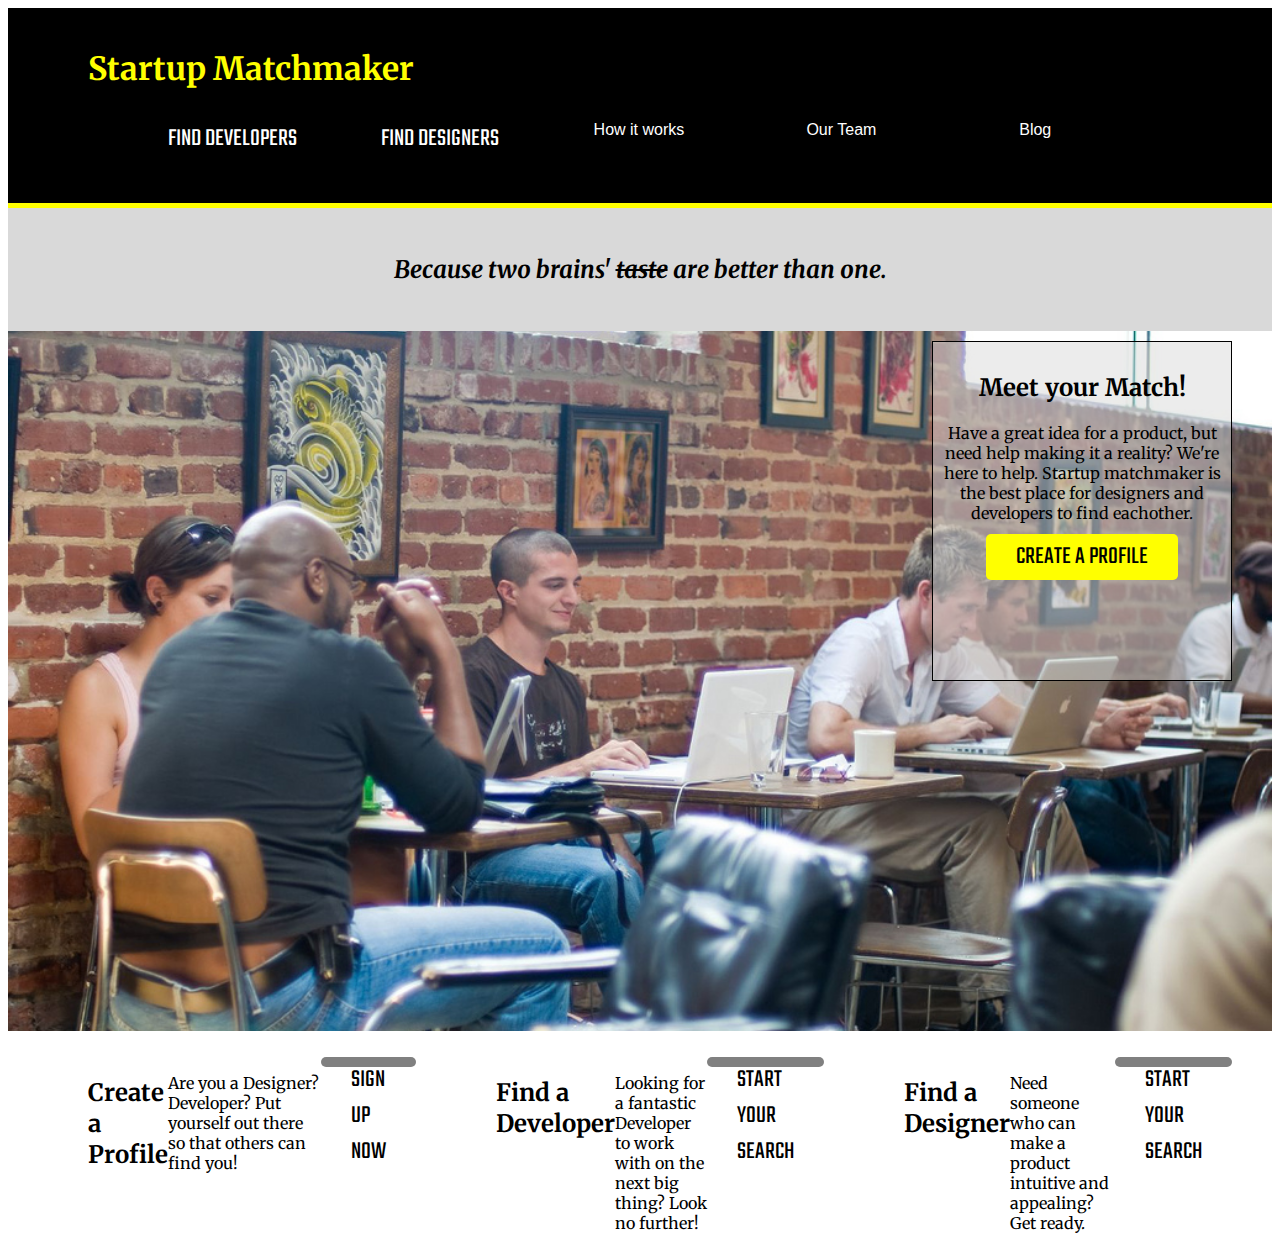
==== week-3/ayumi-konno-week-3/starter-code/solution/index.html @ e50199d3 "final draft" ====
<!DOCTYPE html>
<html lang="en" dir="ltr">
  <head>
    <meta charset="utf-8">

    <!-- External links-->

    <link rel="stylesheet" href="./style/main.css">
    <link rel="stylesheet" href="./style/normalize.css">
    <link href="https://fonts.googleapis.com/css?family=Merriweather|Teko:600" rel="stylesheet">
    <meta name="author" content="Ayumi Konno">
    <title>Startup Matchmaker</title>
  </head>

    <!-- Content -->

  <header>
    <h1>Startup Matchmaker</h1>
    <nav>
      <ul class="row menu">
        <li class="column extrabold">
          <a href="#">FIND DEVELOPERS</a>
        </li>
        <li class="column extrabold">
          <a href="#">FIND DESIGNERS</a>
        </li>
        <li class="column">
          <a href="#">How it works</a>
        </li>
        <li class="column">
          <a href="#">Our Team</a>
        </li>
        <li class="column">
          <a href="#">Blog</a>
        </li>
      </ul>
    </nav>
  </header>

  <body>
    <div class="row tagline">
      <blockquote cite="http://" class="column tagline">
        <h2>Because two brains' <del>taste</del> <underline>are</underline> better than one.</h2>
      </blockquote>
    </div>

    <div class="row meet">
      <aside class="column meet">
        <div class="match">
          <h2>Meet your Match!</h2>
          <p>Have a great idea for a product, but need help making it a reality? We're here to help. Startup matchmaker is the best place for designers and developers to find eachother.</p>
          <a href="#" class="button yellow">CREATE A PROFILE</a>
        </div>
      </aside>
    </div>

    <section>
      <ul class="row options">
        <li class="column options">
          <h2>Create a Profile</h2>
          <p>Are you a Designer? Developer? Put yourself out there so that others can find you!</p>
          <a href="#" class="button">SIGN UP NOW</a>
        </li>
        <li class="column options">
          <h2>Find a Developer</h2>
          <p>Looking for a fantastic Developer to work with on the next big thing? Look no further!</p>
          <a href="#" class="button">START YOUR SEARCH</a>
        </li>
        <li class="column options">
          <h2>Find a Designer</h2>
          <p>Need someone who can make a product intuitive and appealing? Get ready.</p>
          <a href="#" class="button">START YOUR SEARCH</a>
        </li>
      </ul>
    </section>

  </body>
</html>
---- week-3/ayumi-konno-week-3/starter-code/solution/style/main.css ----
/* SETUP*/

/* Box Model Hack*/
* {
  box-sizing: border-box;
}

body {
  font-family: 'Merriweather', serif;
}

/* Flexbox Hack*/

.box {
  display: flex;
}

.row {
  display: flex;
  flex: 1 1 100%;
  flex-flow: row nowrap;
}

.column {
  display: flex;
  flex: 1 1 100%;
  flex-flow: row nowrap;
  padding: 10px 40px;
  height: 20px;
}

/* HEADER */

header {
  background: black;
  padding: 20px 80px;
  border-bottom: yellow solid 5px;
}

h1 {
  color: yellow;
}

.menu {
  display: flex;
  flex-flow: row nowrap;
  font-family: sans-serif;
  justify-content: flex-end;
}

header .column {
  height: 100%
}

.extrabold {
  font-family: 'Teko', sans-serif;
  font-size: 25px;
}

ul li {
  list-style: none;
}

nav a {
  color: white;
  text-decoration: none;
}

/* QUOTE */
blockquote {
  font-style: italic;
  text-align: center;
  justify-content: center;
}

.tagline {
  background-color: rgb(217, 217, 217);
  height: 100%;
}

.meet {
    background: url(../images/coworking.jpg) no-repeat center top;
    background-size: cover;
    background-position: center;
    height: 700px;
    flex-direction: row-reverse;
}

.match {
  font-family: 'Merriweather', serif;
  border: 1px solid black;
  background-color: rgb(217, 217, 217, 0.5);
  width: 300px;
  padding: 10px;
  height: 50%;
  text-align: center;
}

.button {
  background-color: grey;
  border-radius: 5px;
  font-family: 'Teko', sans-serif;
  font-size: 25px;
  padding: 5px 30px;
  text-decoration: none;
  color: black;
  text-align: bottom;
}

.yellow {
    background-color: yellow;
}
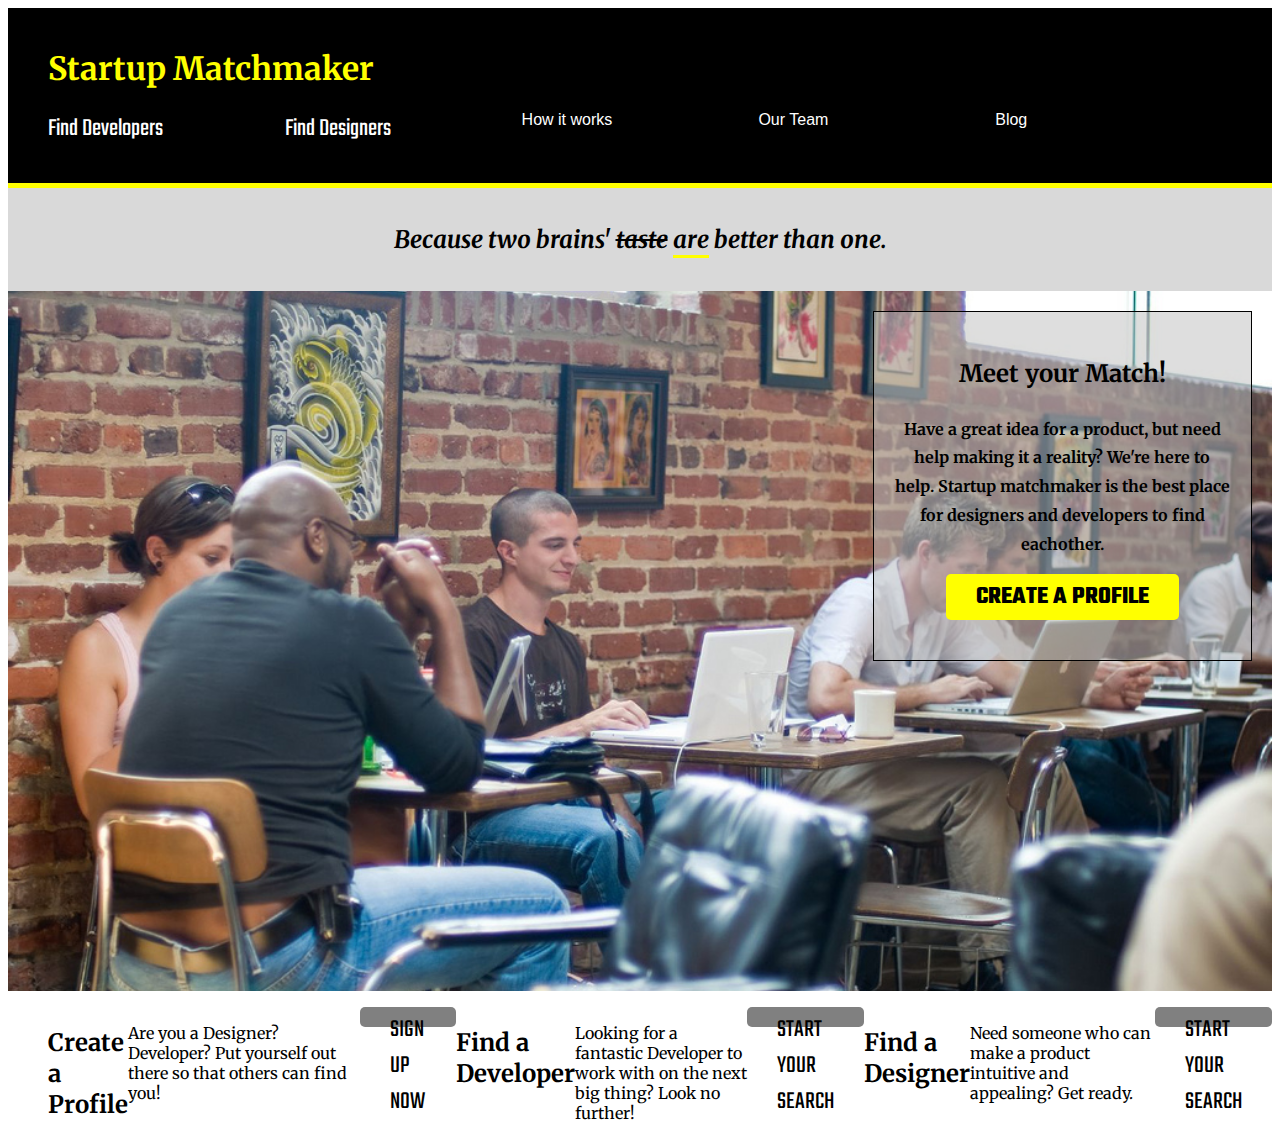
==== commit b2826e54: "final draft 2" ====
--- a/week-3/ayumi-konno-week-3/starter-code/solution/index.html
+++ b/week-3/ayumi-konno-week-3/starter-code/solution/index.html
@@ -19,10 +19,10 @@
     <nav>
       <ul class="row menu">
         <li class="column extrabold">
-          <a href="#">FIND DEVELOPERS</a>
+          <a href="#">Find Developers</a>
         </li>
         <li class="column extrabold">
-          <a href="#">FIND DESIGNERS</a>
+          <a href="#">Find Designers</a>
         </li>
         <li class="column">
           <a href="#">How it works</a>
@@ -40,7 +40,7 @@
   <body>
     <div class="row tagline">
       <blockquote cite="http://" class="column tagline">
-        <h2>Because two brains' <del>taste</del> <underline>are</underline> better than one.</h2>
+        <h2>Because two brains' <del class="strike">taste</del> <underline class="underline">are</underline> better than one.</h2>
       </blockquote>
     </div>
 
--- a/week-3/ayumi-konno-week-3/starter-code/solution/style/main.css
+++ b/week-3/ayumi-konno-week-3/starter-code/solution/style/main.css
@@ -3,10 +3,6 @@
 /* Box Model Hack*/
 * {
   box-sizing: border-box;
-}
-
-body {
-  font-family: 'Merriweather', serif;
 }
 
 /* Flexbox Hack*/
@@ -25,26 +21,33 @@
   display: flex;
   flex: 1 1 100%;
   flex-flow: row nowrap;
-  padding: 10px 40px;
+  /*padding: 10px 40px;*/
   height: 20px;
+}
+
+body {
+  font-family: 'Merriweather', serif;
 }
 
 /* HEADER */
 
 header {
   background: black;
-  padding: 20px 80px;
+  padding: 20px 20px;
   border-bottom: yellow solid 5px;
 }
 
 h1 {
   color: yellow;
+  padding: 0 20px;
 }
 
-.menu {
+nav .menu {
   display: flex;
   flex-flow: row nowrap;
   font-family: sans-serif;
+  text-align: right;
+  padding: 0 20px;
   justify-content: flex-end;
 }
 
@@ -55,6 +58,7 @@
 .extrabold {
   font-family: 'Teko', sans-serif;
   font-size: 25px;
+  text-transform: capitalize;
 }
 
 ul li {
@@ -73,6 +77,14 @@
   justify-content: center;
 }
 
+.strike {
+  text-decoration: line-through;
+}
+
+.underline {
+  border-bottom: yellow solid;
+}
+
 .tagline {
   background-color: rgb(217, 217, 217);
   height: 100%;
@@ -83,17 +95,21 @@
     background-size: cover;
     background-position: center;
     height: 700px;
-    flex-direction: row-reverse;
+    /*flex-direction: row-reverse;*/
+    justify-content: flex-end;
 }
 
 .match {
-  font-family: 'Merriweather', serif;
   border: 1px solid black;
-  background-color: rgb(217, 217, 217, 0.5);
-  width: 300px;
-  padding: 10px;
+  background-color: rgb(190, 190, 190, 0.5);
+  max-width: 30%;
+  padding: 20px;
   height: 50%;
   text-align: center;
+  margin: 20px;
+  line-height: 1.8;
+  font-style: sans-serif;
+  font-weight: bold;
 }
 
 .button {
